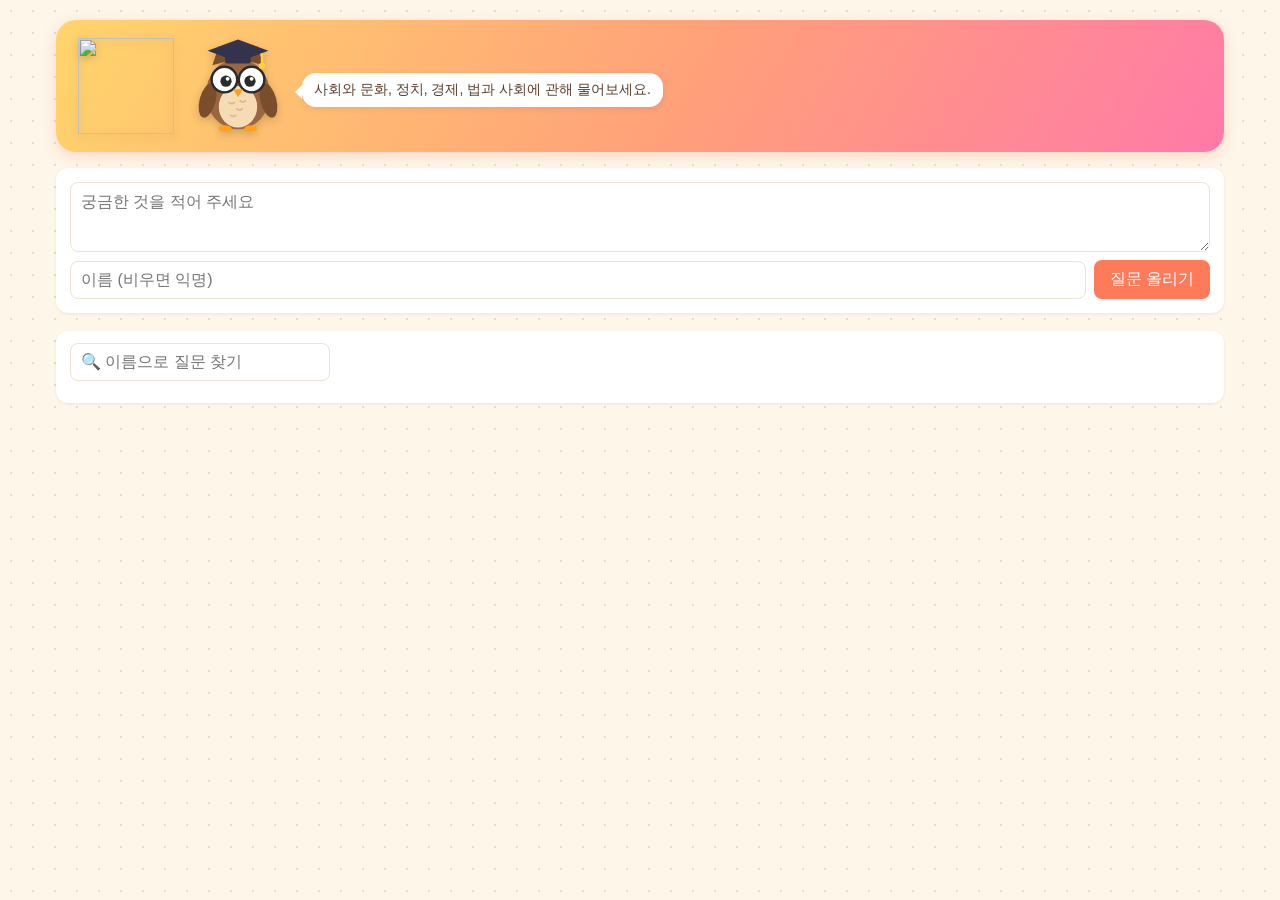
==== qna-board/Index.html @ d5043585 "지난 달 질문을 연월 묶음으로 접어 두기 Co-Authored-By: Claude Opus 5.5 <noreply@anthropic.com> Claude-Session: https" ====
<!DOCTYPE html>
<html lang="ko">
<head>
  <base target="_top">
  <meta charset="utf-8">
  <style>
    :root {
      --bg: #fdf6e9; --card: #fff; --ink: #2b2b2b; --muted: #7a7266; --line: #ece3d3;
      --accent: #ff7a59; --ai-bg: #eaf4ff; --ai-ink: #2560b5; --err: #c0392b;
    }
    * { box-sizing: border-box; }
    body { margin: 0; color: var(--ink);
      background: var(--bg) radial-gradient(#e9dcc4 1.2px, transparent 1.2px) 0 0 / 22px 22px;
      font-family: -apple-system, "Apple SD Gothic Neo", "Malgun Gothic", "Noto Sans KR", sans-serif; }
    header { padding: 20px 16px 8px; max-width: 1200px; margin: 0 auto; }
    .hero { display: flex; align-items: center; gap: 16px; border-radius: 20px; padding: 18px 22px;
      background: linear-gradient(120deg, #ffd56b 0%, #ff9f7a 55%, #ff7aa8 100%);
      box-shadow: 0 4px 14px rgba(255,122,89,.25); }
    .hero .mascot { width: 96px; height: 96px; flex: none; filter: drop-shadow(0 3px 4px rgba(0,0,0,.18)); }
    .hero img.mascot { object-fit: contain; }
    h1 { margin: 0 0 8px; font-size: 26px; color: #3a2414; }
    .bubble { position: relative; display: inline-block; background: #fff; border-radius: 14px;
      padding: 8px 12px; font-size: 14px; color: #5a3d2b; box-shadow: 0 2px 6px rgba(0,0,0,.08); }
    .bubble::before { content: ''; position: absolute; left: -7px; top: 12px; border: 7px solid transparent;
      border-left: 0; border-right-color: #fff; }
    @media (max-width: 520px) { .hero .mascot { width: 68px; height: 68px; } h1 { font-size: 21px; } }
    main { padding: 8px 16px 40px; max-width: 1200px; margin: 0 auto; }

    .composer { background: var(--card); border-radius: 12px; padding: 14px; margin-bottom: 18px;
      box-shadow: 0 1px 3px rgba(0,0,0,.08); display: grid; gap: 8px; }
    input, textarea { width: 100%; font: inherit; padding: 9px 10px; border: 1px solid var(--line);
      border-radius: 8px; background: #fff; }
    textarea { resize: vertical; min-height: 70px; }
    .row { display: flex; gap: 8px; align-items: center; }
    .row input { flex: 1; }
    button { font: inherit; border: 0; border-radius: 8px; padding: 9px 16px; cursor: pointer;
      background: var(--accent); color: #fff; white-space: nowrap; }
    button:disabled { opacity: .5; cursor: default; }
    button.link { background: none; color: var(--accent); padding: 4px 0; justify-self: start; }

    .board { display: grid; grid-template-columns: repeat(4, minmax(0, 1fr)); gap: 14px; align-items: start; }
    @media (max-width: 1000px) { .board { grid-template-columns: repeat(2, minmax(0, 1fr)); } }
    @media (max-width: 560px) { .board { grid-template-columns: 1fr; } }
    .col-head { position: sticky; top: 0; z-index: 1; display: flex; justify-content: space-between; align-items: center;
      background: var(--tone); color: #2b2b2b; font-weight: 700; font-size: 17px; border-radius: 14px;
      padding: 12px 14px; margin-bottom: 12px; box-shadow: 0 2px 6px rgba(0,0,0,.08); }
    .col-head .count { font-size: 13px; background: rgba(255,255,255,.7); border-radius: 999px; padding: 2px 9px; }
    .month { margin-bottom: 12px; }
    .month-head { width: 100%; display: flex; justify-content: space-between; align-items: center;
      background: rgba(255,255,255,.75); color: #4a3b2c; border: 1px dashed var(--tone); border-radius: 12px;
      padding: 9px 12px; font-size: 14px; font-weight: 600; }
    .month-head .count { font-size: 12px; background: var(--tone); border-radius: 999px; padding: 1px 8px; }
    .month.open .month-head { margin-bottom: 10px; border-style: solid; }
    .col-empty { color: var(--muted); font-size: 13px; text-align: center; padding: 14px 0; }
    .sorting { margin-top: 24px; }
    .finder { background: var(--card); border-radius: 12px; padding: 12px 14px; margin-bottom: 16px;
      box-shadow: 0 1px 3px rgba(0,0,0,.08); }
    .finder .row input { max-width: 260px; }
    .names { display: flex; flex-wrap: wrap; gap: 6px; margin-top: 10px; max-height: 92px; overflow-y: auto; }
    .name { font: inherit; font-size: 13px; padding: 4px 10px; border-radius: 999px; background: #f3ece0; color: #4a3b2c; }
    .name b { font-weight: 700; color: var(--accent); margin-left: 3px; }
    .name.on { background: var(--accent); color: #fff; }
    .name.on b { color: #fff; }
    .filter-note { margin-top: 10px; font-size: 14px; }
    .filter-note button { margin-left: 6px; }
    .sorting .label { font-size: 13px; color: var(--muted); margin-bottom: 8px; }
    .sorting .cards { columns: 280px; column-gap: 14px; }
    .tone-0 { --tone: #8fd3a8; } .tone-1 { --tone: #8cc4ff; } .tone-2 { --tone: #ffd56b; } .tone-3 { --tone: #c3a6ff; }
    .tone-x { --tone: #e2d6c2; }
    .card { break-inside: avoid; background: var(--card); border-radius: 14px; padding: 14px;
      margin-bottom: 16px; box-shadow: 0 2px 6px rgba(0,0,0,.07); border-top: 6px solid var(--tone, #ffd56b); }

    .meta { font-size: 12px; color: var(--muted); margin-bottom: 6px; }
    .q { white-space: pre-wrap; word-break: break-word; font-size: 16px; line-height: 1.5; }
    .comments { margin-top: 12px; border-top: 1px solid var(--line); padding-top: 8px; display: grid; gap: 8px; }
    .c { font-size: 14px; line-height: 1.55; word-break: break-word; }
    .c .who { font-weight: 600; font-size: 12px; margin-bottom: 2px; display: flex; align-items: center; gap: 6px; }
    .c .av { width: 26px; height: 26px; flex: none; border-radius: 50%; background: #fff; object-fit: contain; }
    .c.ai { background: var(--ai-bg); border-radius: 8px; padding: 8px 10px; }
    .c.ai .who { color: var(--ai-ink); }
    .c .body { white-space: pre-wrap; }
    .pending { font-size: 13px; color: var(--ai-ink); }
    .error { font-size: 13px; color: var(--err); }
    .reply { margin-top: 8px; display: none; gap: 6px; }
    .reply.open { display: grid; }
    .toast { position: fixed; left: 50%; bottom: 20px; transform: translateX(-50%); background: #333;
      color: #fff; padding: 10px 16px; border-radius: 8px; font-size: 14px; display: none; }
  </style>
</head>
<body>
  <!-- AI 선생님 캐릭터 (부엉이). 스크립트 속성 CHARACTER_IMAGE_URL 을 넣으면 그 이미지로 바뀝니다. -->
  <svg width="0" height="0" style="position:absolute" aria-hidden="true">
    <symbol id="owl" viewBox="0 0 120 120">
      <polygon points="28,34 36,10 50,28" fill="#7a4e2d"/>
      <polygon points="92,34 84,10 70,28" fill="#7a4e2d"/>
      <ellipse cx="60" cy="70" rx="40" ry="44" fill="#9a6640"/>
      <ellipse cx="22" cy="78" rx="10" ry="22" fill="#7a4e2d" transform="rotate(15 22 78)"/>
      <ellipse cx="98" cy="78" rx="10" ry="22" fill="#7a4e2d" transform="rotate(-15 98 78)"/>
      <ellipse cx="60" cy="86" rx="24" ry="26" fill="#f6dcb4"/>
      <path d="M48 80 q4 4 8 0 M58 88 q4 4 8 0 M50 96 q4 4 8 0 M62 78 q4 4 8 0" stroke="#d9b98c" stroke-width="2" fill="none"/>
      <circle cx="43" cy="52" r="15" fill="#fff"/>
      <circle cx="77" cy="52" r="15" fill="#fff"/>
      <circle cx="45" cy="54" r="7" fill="#2b2b2b"/>
      <circle cx="75" cy="54" r="7" fill="#2b2b2b"/>
      <circle cx="47" cy="51" r="2.4" fill="#fff"/>
      <circle cx="77" cy="51" r="2.4" fill="#fff"/>
      <circle cx="43" cy="52" r="16" fill="none" stroke="#2b2b2b" stroke-width="3"/>
      <circle cx="77" cy="52" r="16" fill="none" stroke="#2b2b2b" stroke-width="3"/>
      <line x1="59" y1="52" x2="61" y2="52" stroke="#2b2b2b" stroke-width="3"/>
      <polygon points="54,64 66,64 60,74" fill="#ff9f1c"/>
      <ellipse cx="44" cy="113" rx="8" ry="4" fill="#ff9f1c"/>
      <ellipse cx="76" cy="113" rx="8" ry="4" fill="#ff9f1c"/>
      <polygon points="60,2 98,16 60,30 22,16" fill="#33334d"/>
      <rect x="44" y="20" width="32" height="12" rx="3" fill="#33334d"/>
      <path d="M90 19 v14" stroke="#ffd23f" stroke-width="3"/>
      <circle cx="90" cy="35" r="4" fill="#ffd23f"/>
    </symbol>
  </svg>

  <header>
    <div class="hero">
      <? if (characterUrl) { ?>
        <img class="mascot" src="<?= characterUrl ?>" alt="">
      <? } else { ?>
        <svg class="mascot" role="img" aria-label="AI 선생님 캐릭터"><use href="#owl"/></svg>
      <? } ?>
      <div>
        <h1><?= boardTitle ?></h1>
        <div class="bubble">사회와 문화, 정치, 경제, 법과 사회에 관해 물어보세요.</div>
      </div>
    </div>
  </header>

  <main>
    <form class="composer" id="composer">
      <textarea id="qText" maxlength="1000" placeholder="궁금한 것을 적어 주세요" required></textarea>
      <div class="row">
        <input id="qName" maxlength="30" placeholder="이름 (비우면 익명)">
        <button id="qSubmit" type="submit">질문 올리기</button>
      </div>
    </form>

    <div class="finder">
      <div class="row">
        <input id="nameSearch" placeholder="🔍 이름으로 질문 찾기">
      </div>
      <div class="names" id="names"></div>
      <div class="filter-note" id="filterNote" style="display:none"></div>
    </div>

    <div id="grid"></div>
  </main>

  <div class="toast" id="toast"></div>

  <script>
    var REFRESH_MS = 10000;
    var CATEGORIES = ['사회와 문화', '정치', '경제', '법과 사회'];
    var CHARACTER_URL = <?!= JSON.stringify(characterUrl) ?>;
    var AVATAR = CHARACTER_URL
      ? '<img class="av" src="' + CHARACTER_URL.replace(/"/g, '&quot;') + '" alt="">'
      : '<svg class="av" viewBox="0 0 120 120"><use href="#owl"/></svg>';
    var grid = document.getElementById('grid');
    var openReplies = {};   // 댓글 입력창을 열어 둔 글 (새로고침해도 유지)
    var drafts = {};        // 작성 중인 댓글 내용
    var localPending = [];  // 서버 저장 전, 화면에 먼저 보여 주는 내 질문
    var lastPosts = [];
    var nameFilter = '';    // 이름 색인에서 고른 사람 (정확히 일치)
    var nameQuery = '';     // 검색칸에 입력한 글자 (부분 일치)
    var openMonths = {};    // 펼쳐 둔 지난 달 묶음 (과목|연-월)

    // 이름은 이 브라우저에 기억해 둡니다.
    var nameInput = document.getElementById('qName');
    try { nameInput.value = localStorage.getItem('qna-name') || ''; } catch (e) {}
    nameInput.addEventListener('change', function () {
      try { localStorage.setItem('qna-name', nameInput.value); } catch (e) {}
    });

    function esc(s) {
      return String(s).replace(/[&<>"']/g, function (ch) {
        return { '&': '&amp;', '<': '&lt;', '>': '&gt;', '"': '&quot;', "'": '&#39;' }[ch];
      });
    }
    // AI 답변의 **굵게** 정도만 살립니다. (그 외 HTML은 모두 이스케이프)
    function fmt(s) {
      return esc(s).replace(/\*\*(.+?)\*\*/g, '<b>$1</b>').replace(/^\s*[*-] /gm, '• ');
    }
    function when(iso) {
      var d = new Date(iso);
      if (isNaN(d)) return '';
      return (d.getMonth() + 1) + '/' + d.getDate() + ' ' +
        d.getHours() + ':' + String(d.getMinutes()).padStart(2, '0');
    }
    function toast(msg) {
      var t = document.getElementById('toast');
      t.textContent = msg; t.style.display = 'block';
      clearTimeout(toast.timer);
      toast.timer = setTimeout(function () { t.style.display = 'none'; }, 3500);
    }
    function errMsg(e) { return (e && e.message) ? e.message : String(e); }

    function render(posts) {
      // 다시 그리기 전에 작성 중인 댓글을 보관
      grid.querySelectorAll('.reply textarea').forEach(function (ta) { drafts[ta.dataset.id] = ta.value; });

      lastPosts = posts;
      // 서버에 이미 저장된 내 질문은 임시 카드 대신 서버 카드로 보여 줌
      var mine = localPending.filter(function (lp) {
        return !posts.some(function (p) { return p.text === lp.text && p.author === lp.author; });
      });
      renderNames(posts);
      var all = mine.concat(posts).filter(matchesName);
      var note = document.getElementById('filterNote');
      if (nameFilter || nameQuery) {
        note.style.display = 'block';
        note.innerHTML = '<b>' + esc(nameFilter || nameQuery) + '</b>' + (nameFilter ? '' : ' (이)가 들어간 이름') +
          '의 질문 ' + all.length + '개' + '<button class="link" id="clearFilter">전체 보기</button>';
      } else {
        note.style.display = 'none';
      }
      var cols = CATEGORIES.map(function () { return []; });
      var sorting = [];
      all.forEach(function (p) {
        var i = CATEGORIES.indexOf(p.category);
        (i === -1 ? sorting : cols[i]).push(p);
      });

      var html = '';
      var sortingHtml = '';
      if (sorting.length) {
        sortingHtml = '<div class="sorting"><div class="label">아직 분류되지 않은 질문</div>' +
          '<div class="cards">' + sorting.map(function (p) { return card(p, 'x'); }).join('') + '</div></div>';
      }
      html += '<div class="board">' + CATEGORIES.map(function (name, i) {
        return '<section class="tone-' + i + '">' +
          '<div class="col-head">' + esc(name) + '<span class="count">' + cols[i].length + '</span></div>' +
          (cols[i].length ? columnBody(cols[i], i, name)
                          : '<div class="col-empty">아직 질문이 없어요</div>') +
          '</section>';
      }).join('') + '</div>';
      grid.innerHTML = html + sortingHtml;
    }

    // 이번 달 질문은 그대로 보여 주고, 지난 달 질문은 "2026년 10월" 묶음으로 접어 둡니다.
    function monthKey(iso) {
      var d = new Date(iso);
      if (isNaN(d)) return '';
      return d.getFullYear() + '-' + String(d.getMonth() + 1).padStart(2, '0');
    }
    function columnBody(posts, toneIdx, catName) {
      var now = new Date();
      var thisMonth = now.getFullYear() + '-' + String(now.getMonth() + 1).padStart(2, '0');
      var current = [], months = {}, order = [];
      posts.forEach(function (p) {
        var k = monthKey(p.createdAt);
        if (!k || k >= thisMonth) { current.push(p); return; }
        if (!months[k]) { months[k] = []; order.push(k); }
        months[k].push(p);
      });
      order.sort().reverse(); // 최근 달이 위로
      var filtering = !!(nameFilter || nameQuery); // 이름으로 찾을 때는 지난 달도 펼쳐서 한눈에
      var html = current.map(function (p) { return card(p, toneIdx); }).join('');
      if (!current.length && order.length) html += '<div class="col-empty">이번 달 질문은 아직 없어요</div>';
      order.forEach(function (k) {
        var id = catName + '|' + k;
        var open = filtering || openMonths[id];
        var parts = k.split('-');
        html += '<div class="month' + (open ? ' open' : '') + '">' +
          '<button type="button" class="month-head" data-month="' + esc(id) + '">' +
          '<span>' + (open ? '▾' : '▸') + ' ' + parts[0] + '년 ' + Number(parts[1]) + '월</span>' +
          '<span class="count">' + months[k].length + '</span></button>' +
          (open ? '<div class="month-body">' + months[k].map(function (p) { return card(p, toneIdx); }).join('') + '</div>' : '') +
          '</div>';
      });
      return html;
    }

    function matchesName(p) {
      if (nameFilter) return p.author === nameFilter;
      if (nameQuery) return p.author.toLowerCase().indexOf(nameQuery.toLowerCase()) !== -1;
      return true;
    }

    // 질문한 사람 이름 색인 (질문 많은 순, 같으면 가나다순)
    function renderNames(posts) {
      var counts = {};
      posts.forEach(function (p) { counts[p.author] = (counts[p.author] || 0) + 1; });
      var names = Object.keys(counts).filter(function (n) {
        return !nameQuery || n.toLowerCase().indexOf(nameQuery.toLowerCase()) !== -1;
      }).sort(function (a, b) { return counts[b] - counts[a] || a.localeCompare(b, 'ko'); });
      document.getElementById('names').innerHTML = names.map(function (n) {
        return '<button type="button" class="name' + (n === nameFilter ? ' on' : '') + '" data-name="' + esc(n) + '">' +
          esc(n) + '<b>' + counts[n] + '</b></button>';
      }).join('') || '<span class="meta">아직 질문한 사람이 없어요</span>';
    }

    function card(p, toneIdx) {
        var comments = p.comments.map(function (c) {
          return '<div class="c' + (c.isAI ? ' ai' : '') + '">' +
            '<div class="who">' + (c.isAI ? AVATAR : '') + esc(c.author) +
            ' <span class="meta">' + when(c.createdAt) + '</span></div>' +
            '<div class="body">' + (c.isAI ? fmt(c.text) : esc(c.text)) + '</div></div>';
        }).join('');
        var state = '';
        if (p.status === 'pending') state = '<div class="pending">✏️ AI 선생님이 답변을 쓰고 있어요…</div>';
        if (p.status === 'error') state = '<div class="error">AI 답변을 받지 못했어요. ' +
          '<button class="link" data-retry="' + esc(p.id) + '">다시 받기</button></div>';
        var replyBox = p.local ? '' :
          '<button class="link" data-toggle="' + esc(p.id) + '">댓글 달기</button>' +
          '<div class="reply' + (openReplies[p.id] ? ' open' : '') + '">' +
          '<textarea data-id="' + esc(p.id) + '" maxlength="1000" placeholder="댓글">' +
          esc(drafts[p.id] || '') + '</textarea>' +
          '<button data-send="' + esc(p.id) + '">댓글 등록</button></div>';
        return '<div class="card tone-' + toneIdx + '">' +
          '<div class="meta">' + esc(p.author) + ' · ' + when(p.createdAt) + '</div>' +
          '<div class="q">' + esc(p.text) + '</div>' +
          '<div class="comments">' + comments + state + replyBox + '</div></div>';
    }

    function refresh() {
      google.script.run
        .withSuccessHandler(render)
        .withFailureHandler(function (e) { console.error(e); })
        .getBoard();
    }

    document.getElementById('composer').addEventListener('submit', function (ev) {
      ev.preventDefault();
      var textEl = document.getElementById('qText');
      var text = textEl.value.trim();
      if (!text) return;
      var name = nameInput.value.trim();
      var btn = document.getElementById('qSubmit');
      btn.disabled = true;

      var temp = { id: 'local-' + Date.now(), local: true, author: name || '익명',
        text: text, createdAt: new Date().toISOString(), status: 'pending', comments: [] };
      localPending.unshift(temp);
      textEl.value = '';
      render(lastPosts); // 서버 응답 전에 내 질문을 바로 보여 줌
      btn.disabled = false;

      google.script.run
        .withSuccessHandler(function () { localPending.splice(localPending.indexOf(temp), 1); refresh(); })
        .withFailureHandler(function (e) {
          localPending.splice(localPending.indexOf(temp), 1);
          textEl.value = text;
          toast('질문을 올리지 못했어요: ' + errMsg(e));
          refresh();
        })
        .addPost(name, text);
    });

    document.getElementById('nameSearch').addEventListener('input', function (ev) {
      nameQuery = ev.target.value.trim();
      nameFilter = '';
      render(lastPosts);
    });
    document.querySelector('.finder').addEventListener('click', function (ev) {
      var btn = ev.target.closest('button');
      if (!btn) return;
      if (btn.id === 'clearFilter') {
        nameFilter = ''; nameQuery = '';
        document.getElementById('nameSearch').value = '';
      } else if (btn.dataset.name != null) {
        nameFilter = nameFilter === btn.dataset.name ? '' : btn.dataset.name;
      }
      render(lastPosts);
    });

    grid.addEventListener('click', function (ev) {
      var mh = ev.target.closest('.month-head');
      if (mh) {
        openMonths[mh.dataset.month] = !openMonths[mh.dataset.month];
        render(lastPosts);
        return;
      }
      var t = ev.target;
      if (t.dataset.toggle) {
        var id = t.dataset.toggle;
        openReplies[id] = !openReplies[id];
        t.nextElementSibling.classList.toggle('open', openReplies[id]);
        if (openReplies[id]) t.nextElementSibling.querySelector('textarea').focus();
      } else if (t.dataset.send) {
        var pid = t.dataset.send;
        var ta = t.parentNode.querySelector('textarea');
        var text = ta.value.trim();
        if (!text) return;
        t.disabled = true;
        google.script.run
          .withSuccessHandler(function (aiReplies) {
            drafts[pid] = ''; ta.value = ''; openReplies[pid] = false; refresh();
            if (aiReplies) {
              google.script.run.withSuccessHandler(refresh).withFailureHandler(refresh).retryAnswer(pid);
            }
          })
          .withFailureHandler(function (e) { t.disabled = false; toast('댓글을 올리지 못했어요: ' + errMsg(e)); })
          .addComment(pid, nameInput.value.trim(), text);
      } else if (t.dataset.retry) {
        t.disabled = true;
        t.textContent = '요청 중…';
        google.script.run
          .withSuccessHandler(refresh)
          .withFailureHandler(function (e) { toast('다시 받기 실패: ' + errMsg(e)); refresh(); })
          .retryAnswer(t.dataset.retry);
      }
    });

    refresh();
    setInterval(function () { if (!document.hidden) refresh(); }, REFRESH_MS);
  </script>
</body>
</html>
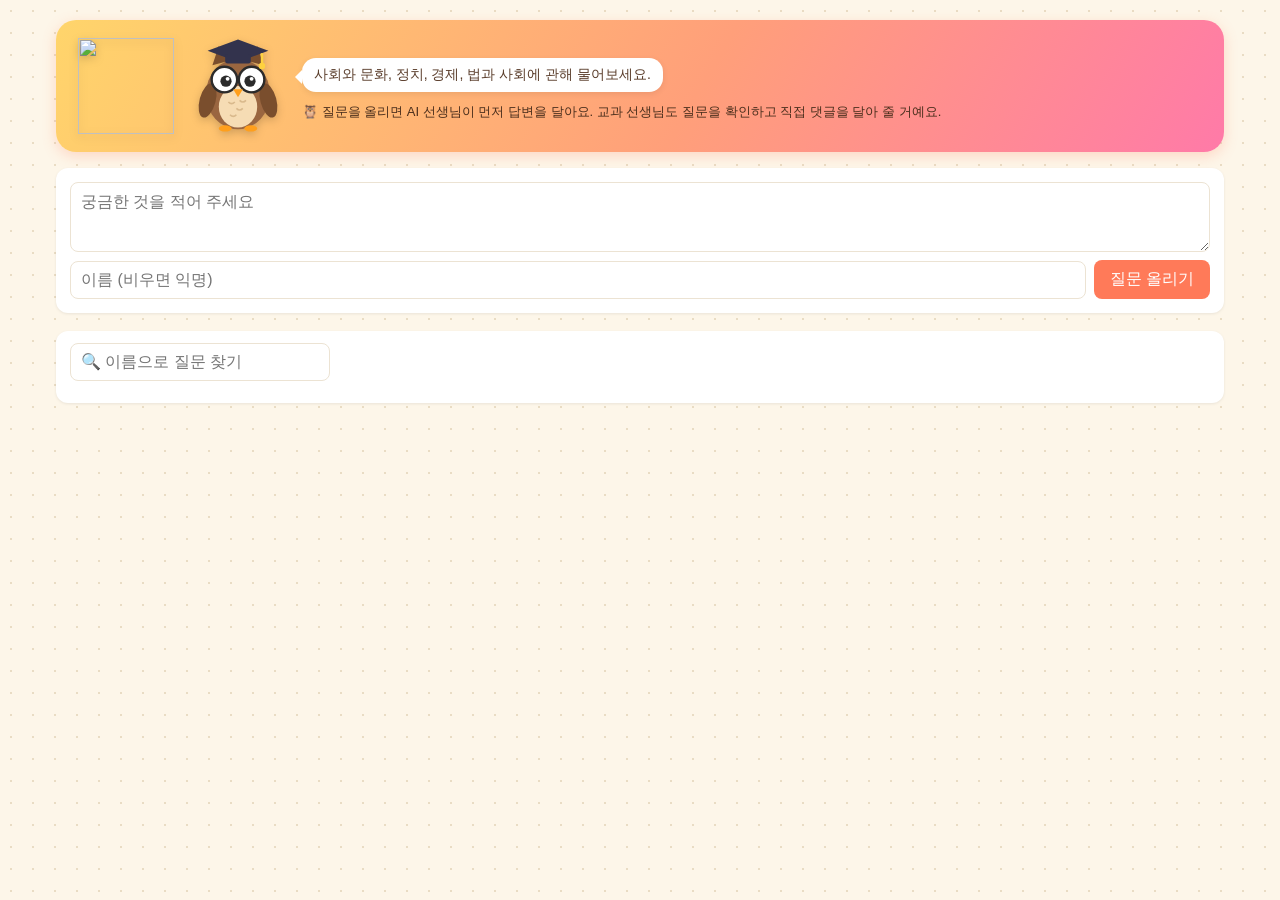
==== commit 2df3747a: "AI 답변과 교사 댓글 안내 문구 추가 Co-Authored-By: Claude Opus 5.5 <noreply@anthropic.com> Claude-Session: https:" ====
--- a/qna-board/Index.html
+++ b/qna-board/Index.html
@@ -23,6 +23,7 @@
       padding: 8px 12px; font-size: 14px; color: #5a3d2b; box-shadow: 0 2px 6px rgba(0,0,0,.08); }
     .bubble::before { content: ''; position: absolute; left: -7px; top: 12px; border: 7px solid transparent;
       border-left: 0; border-right-color: #fff; }
+    .howto { margin-top: 10px; font-size: 13px; color: #4a2e1c; line-height: 1.5; }
     @media (max-width: 520px) { .hero .mascot { width: 68px; height: 68px; } h1 { font-size: 21px; } }
     main { padding: 8px 16px 40px; max-width: 1200px; margin: 0 auto; }
 
@@ -127,6 +128,7 @@
       <div>
         <h1><?= boardTitle ?></h1>
         <div class="bubble">사회와 문화, 정치, 경제, 법과 사회에 관해 물어보세요.</div>
+        <div class="howto">🦉 질문을 올리면 AI 선생님이 먼저 답변을 달아요. 교과 선생님도 질문을 확인하고 직접 댓글을 달아 줄 거예요.</div>
       </div>
     </div>
   </header>
@@ -168,6 +170,14 @@
     var nameFilter = '';    // 이름 색인에서 고른 사람 (정확히 일치)
     var nameQuery = '';     // 검색칸에 입력한 글자 (부분 일치)
     var openMonths = {};    // 펼쳐 둔 지난 달 묶음 (과목|연-월)
+    var openTalks = {};     // 펼쳐 둔 댓글 대화
+    // 이 브라우저에서 질문하거나 댓글을 단 글은 대화를 늘 펼쳐서 보여 줍니다.
+    var mine = {};
+    try { mine = JSON.parse(localStorage.getItem('qna-mine') || '{}') || {}; } catch (e) {}
+    function markMine(id) {
+      mine[id] = 1;
+      try { localStorage.setItem('qna-mine', JSON.stringify(mine)); } catch (e) {}
+    }
 
     // 이름은 이 브라우저에 기억해 둡니다.
     var nameInput = document.getElementById('qName');
@@ -295,12 +305,20 @@
     }
 
     function card(p, toneIdx) {
-        var comments = p.comments.map(function (c) {
+        // 첫 AI 답변 뒤로 대화가 이어지면, 참여하지 않은 사람에게는 접어서 보여 줍니다.
+        var extra = p.comments.length - 1;
+        var folded = extra >= 2 && !mine[p.id] && !openTalks[p.id];
+        var shown = folded ? p.comments.slice(0, 1) : p.comments;
+        var talkBtn = extra >= 2 && !mine[p.id]
+          ? '<button class="link" data-talk="' + esc(p.id) + '">' +
+            (folded ? '💬 이어진 대화 ' + extra + '개 보기' : '대화 접기') + '</button>'
+          : '';
+        var comments = shown.map(function (c) {
           return '<div class="c' + (c.isAI ? ' ai' : '') + '">' +
             '<div class="who">' + (c.isAI ? AVATAR : '') + esc(c.author) +
             ' <span class="meta">' + when(c.createdAt) + '</span></div>' +
             '<div class="body">' + (c.isAI ? fmt(c.text) : esc(c.text)) + '</div></div>';
-        }).join('');
+        }).join('') + talkBtn;
         var state = '';
         if (p.status === 'pending') state = '<div class="pending">✏️ AI 선생님이 답변을 쓰고 있어요…</div>';
         if (p.status === 'error') state = '<div class="error">AI 답변을 받지 못했어요. ' +
@@ -341,7 +359,7 @@
       btn.disabled = false;
 
       google.script.run
-        .withSuccessHandler(function () { localPending.splice(localPending.indexOf(temp), 1); refresh(); })
+        .withSuccessHandler(function (id) { markMine(id); localPending.splice(localPending.indexOf(temp), 1); refresh(); })
         .withFailureHandler(function (e) {
           localPending.splice(localPending.indexOf(temp), 1);
           textEl.value = text;
@@ -376,6 +394,11 @@
         return;
       }
       var t = ev.target;
+      if (t.dataset.talk) {
+        openTalks[t.dataset.talk] = !openTalks[t.dataset.talk];
+        render(lastPosts);
+        return;
+      }
       if (t.dataset.toggle) {
         var id = t.dataset.toggle;
         openReplies[id] = !openReplies[id];
@@ -389,6 +412,7 @@
         t.disabled = true;
         google.script.run
           .withSuccessHandler(function (aiReplies) {
+            markMine(pid);
             drafts[pid] = ''; ta.value = ''; openReplies[pid] = false; refresh();
             if (aiReplies) {
               google.script.run.withSuccessHandler(refresh).withFailureHandler(refresh).retryAnswer(pid);
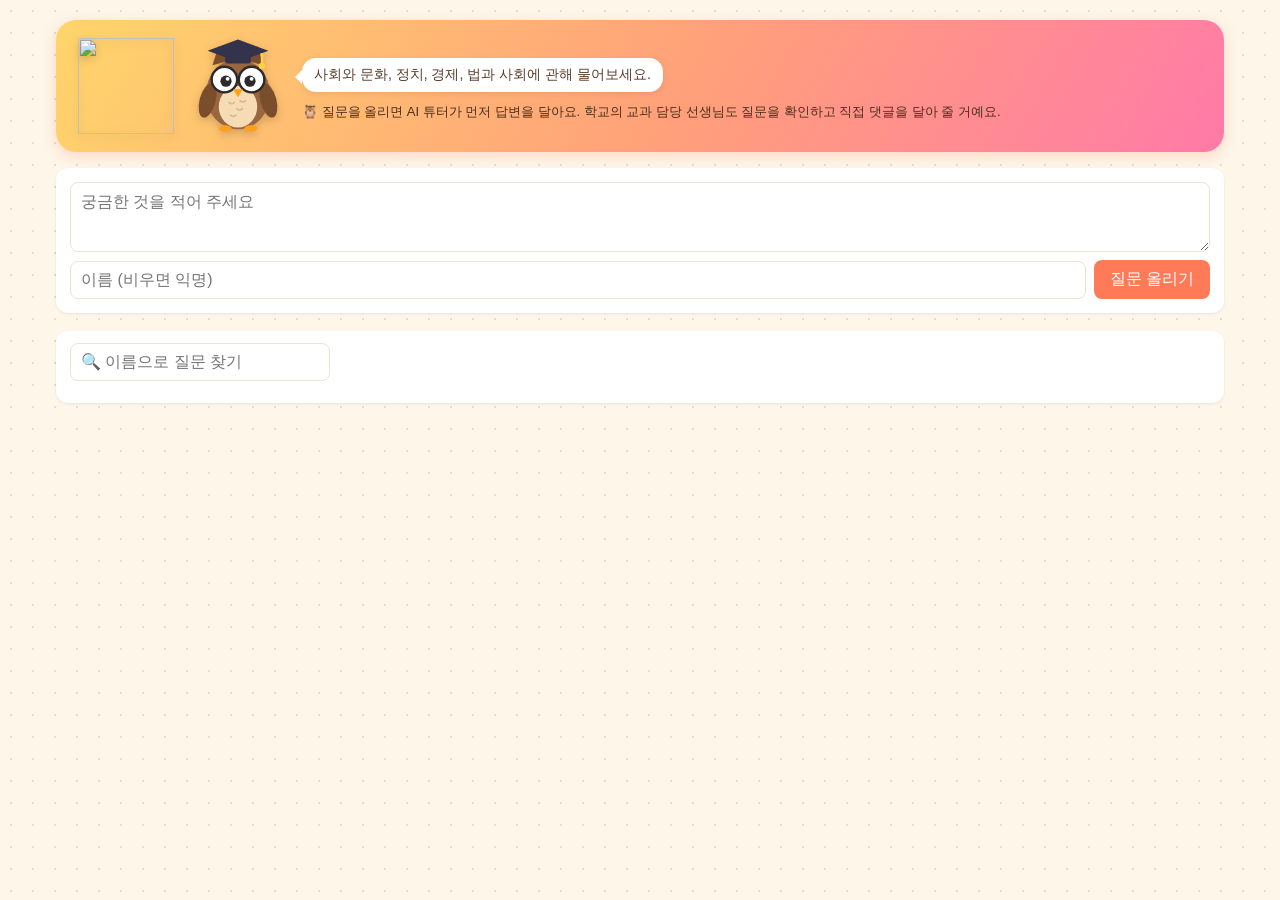
==== commit 7f7021be: "명칭 변경: AI 튜터, 학교의 교과 담당 선생님 Co-Authored-By: Claude Opus 5.5 <noreply@anthropic.com> Claude-Session: " ====
--- a/qna-board/Index.html
+++ b/qna-board/Index.html
@@ -42,7 +42,7 @@
     .board { display: grid; grid-template-columns: repeat(4, minmax(0, 1fr)); gap: 14px; align-items: start; }
     @media (max-width: 1000px) { .board { grid-template-columns: repeat(2, minmax(0, 1fr)); } }
     @media (max-width: 560px) { .board { grid-template-columns: 1fr; } }
-    .col-head { position: sticky; top: 0; z-index: 1; display: flex; justify-content: space-between; align-items: center;
+    .col-head { width: 100%; font: inherit; cursor: pointer; position: sticky; top: 0; z-index: 1; display: flex; justify-content: space-between; align-items: center;
       background: var(--tone); color: #2b2b2b; font-weight: 700; font-size: 17px; border-radius: 14px;
       padding: 12px 14px; margin-bottom: 12px; box-shadow: 0 2px 6px rgba(0,0,0,.08); }
     .col-head .count { font-size: 13px; background: rgba(255,255,255,.7); border-radius: 999px; padding: 2px 9px; }
@@ -52,6 +52,11 @@
       padding: 9px 12px; font-size: 14px; font-weight: 600; }
     .month-head .count { font-size: 12px; background: var(--tone); border-radius: 999px; padding: 1px 8px; }
     .month.open .month-head { margin-bottom: 10px; border-style: solid; }
+    .card.movable { cursor: grab; }
+    .card.dragging { opacity: .4; }
+    .pick { float: right; font: inherit; font-size: 12px; padding: 3px 6px; border: 1px solid var(--line);
+      border-radius: 8px; background: #fff; margin: -2px 0 4px 8px; }
+    section.drop-on .col-head { outline: 3px dashed var(--accent); outline-offset: 3px; }
     .col-empty { color: var(--muted); font-size: 13px; text-align: center; padding: 14px 0; }
     .sorting { margin-top: 24px; }
     .finder { background: var(--card); border-radius: 12px; padding: 12px 14px; margin-bottom: 16px;
@@ -89,7 +94,7 @@
   </style>
 </head>
 <body>
-  <!-- AI 선생님 캐릭터 (부엉이). 스크립트 속성 CHARACTER_IMAGE_URL 을 넣으면 그 이미지로 바뀝니다. -->
+  <!-- AI 튜터 캐릭터 (부엉이). 스크립트 속성 CHARACTER_IMAGE_URL 을 넣으면 그 이미지로 바뀝니다. -->
   <svg width="0" height="0" style="position:absolute" aria-hidden="true">
     <symbol id="owl" viewBox="0 0 120 120">
       <polygon points="28,34 36,10 50,28" fill="#7a4e2d"/>
@@ -123,12 +128,12 @@
       <? if (characterUrl) { ?>
         <img class="mascot" src="<?= characterUrl ?>" alt="">
       <? } else { ?>
-        <svg class="mascot" role="img" aria-label="AI 선생님 캐릭터"><use href="#owl"/></svg>
+        <svg class="mascot" role="img" aria-label="AI 튜터 캐릭터"><use href="#owl"/></svg>
       <? } ?>
       <div>
         <h1><?= boardTitle ?></h1>
         <div class="bubble">사회와 문화, 정치, 경제, 법과 사회에 관해 물어보세요.</div>
-        <div class="howto">🦉 질문을 올리면 AI 선생님이 먼저 답변을 달아요. 교과 선생님도 질문을 확인하고 직접 댓글을 달아 줄 거예요.</div>
+        <div class="howto">🦉 질문을 올리면 AI 튜터가 먼저 답변을 달아요. 학교의 교과 담당 선생님도 질문을 확인하고 직접 댓글을 달아 줄 거예요.</div>
       </div>
     </div>
   </header>
@@ -171,6 +176,9 @@
     var nameQuery = '';     // 검색칸에 입력한 글자 (부분 일치)
     var openMonths = {};    // 펼쳐 둔 지난 달 묶음 (과목|연-월)
     var openTalks = {};     // 펼쳐 둔 댓글 대화
+    var openCols = {};      // 펼쳐 둔 과목 칸 (이 브라우저에 기억)
+    var justPosted = {};    // 방금 올린 내 질문: 분류되면 그 과목 칸을 자동으로 펼쳐 답변이 보이게
+    try { openCols = JSON.parse(localStorage.getItem('qna-open-cols') || '{}') || {}; } catch (e) {}
     // 이 브라우저에서 질문하거나 댓글을 단 글은 대화를 늘 펼쳐서 보여 줍니다.
     var mine = {};
     try { mine = JSON.parse(localStorage.getItem('qna-mine') || '{}') || {}; } catch (e) {}
@@ -228,6 +236,9 @@
       } else {
         note.style.display = 'none';
       }
+      posts.forEach(function (p) {
+        if (justPosted[p.id] && p.category) { openCols[p.category] = true; delete justPosted[p.id]; }
+      });
       var cols = CATEGORIES.map(function () { return []; });
       var sorting = [];
       all.forEach(function (p) {
@@ -238,13 +249,16 @@
       var html = '';
       var sortingHtml = '';
       if (sorting.length) {
-        sortingHtml = '<div class="sorting"><div class="label">아직 분류되지 않은 질문</div>' +
+        sortingHtml = '<div class="sorting"><div class="label">아직 분류되지 않은 질문 · 쪽지를 과목 칸으로 끌어다 놓거나 과목을 골라 주세요</div>' +
           '<div class="cards">' + sorting.map(function (p) { return card(p, 'x'); }).join('') + '</div></div>';
       }
       html += '<div class="board">' + CATEGORIES.map(function (name, i) {
-        return '<section class="tone-' + i + '">' +
-          '<div class="col-head">' + esc(name) + '<span class="count">' + cols[i].length + '</span></div>' +
-          (cols[i].length ? columnBody(cols[i], i, name)
+        // 과목 칸은 처음엔 접혀 있고, 제목을 누르면 펼쳐집니다. 이름으로 찾을 때는 자동으로 펼칩니다.
+        var open = openCols[name] || nameFilter || nameQuery;
+        return '<section class="tone-' + i + '" data-cat="' + esc(name) + '">' +
+          '<button type="button" class="col-head" data-col="' + esc(name) + '">' +
+          '<span>' + (open ? '▾ ' : '▸ ') + esc(name) + '</span><span class="count">' + cols[i].length + '</span></button>' +
+          (!open ? '' : cols[i].length ? columnBody(cols[i], i, name)
                           : '<div class="col-empty">아직 질문이 없어요</div>') +
           '</section>';
       }).join('') + '</div>';
@@ -320,7 +334,7 @@
             '<div class="body">' + (c.isAI ? fmt(c.text) : esc(c.text)) + '</div></div>';
         }).join('') + talkBtn;
         var state = '';
-        if (p.status === 'pending') state = '<div class="pending">✏️ AI 선생님이 답변을 쓰고 있어요…</div>';
+        if (p.status === 'pending') state = '<div class="pending">✏️ AI 튜터가 답변을 쓰고 있어요…</div>';
         if (p.status === 'error') state = '<div class="error">AI 답변을 받지 못했어요. ' +
           '<button class="link" data-retry="' + esc(p.id) + '">다시 받기</button></div>';
         var replyBox = p.local ? '' :
@@ -329,13 +343,63 @@
           '<textarea data-id="' + esc(p.id) + '" maxlength="1000" placeholder="댓글">' +
           esc(drafts[p.id] || '') + '</textarea>' +
           '<button data-send="' + esc(p.id) + '">댓글 등록</button></div>';
-        return '<div class="card tone-' + toneIdx + '">' +
+        var movable = toneIdx === 'x' && !p.local;
+        var picker = movable
+          ? '<select class="pick" data-pick="' + esc(p.id) + '"><option value="">📂 과목 정하기</option>' +
+            CATEGORIES.map(function (c) { return '<option>' + esc(c) + '</option>'; }).join('') + '</select>'
+          : '';
+        return '<div class="card tone-' + toneIdx + (movable ? ' movable" draggable="true" data-drag="' + esc(p.id) : '') + '">' +
+          picker +
           '<div class="meta">' + esc(p.author) + ' · ' + when(p.createdAt) + '</div>' +
           '<div class="q">' + esc(p.text) + '</div>' +
           '<div class="comments">' + comments + state + replyBox + '</div></div>';
     }
 
+    // 분류 안 된 쪽지를 과목 칸으로 옮기기 (끌어다 놓기 또는 과목 고르기)
+    var dragging = false;
+    function moveTo(postId, cat) {
+      var post = lastPosts.filter(function (p) { return p.id === postId; })[0];
+      if (!post || !cat) return;
+      post.category = cat; // 화면에 먼저 반영
+      render(lastPosts);
+      google.script.run
+        .withSuccessHandler(refresh)
+        .withFailureHandler(function (e) { toast('옮기지 못했어요: ' + errMsg(e)); refresh(); })
+        .setCategory(postId, cat);
+    }
+    grid.addEventListener('dragstart', function (ev) {
+      var c = ev.target.closest && ev.target.closest('[data-drag]');
+      if (!c) return;
+      dragging = true;
+      c.classList.add('dragging');
+      ev.dataTransfer.setData('text/plain', c.dataset.drag);
+      ev.dataTransfer.effectAllowed = 'move';
+    });
+    grid.addEventListener('dragend', function (ev) {
+      dragging = false;
+      if (ev.target.classList) ev.target.classList.remove('dragging');
+      grid.querySelectorAll('.drop-on').forEach(function (el) { el.classList.remove('drop-on'); });
+    });
+    grid.addEventListener('dragover', function (ev) {
+      var sec = ev.target.closest && ev.target.closest('section[data-cat]');
+      if (!sec || !dragging) return;
+      ev.preventDefault();
+      grid.querySelectorAll('.drop-on').forEach(function (el) { if (el !== sec) el.classList.remove('drop-on'); });
+      sec.classList.add('drop-on');
+    });
+    grid.addEventListener('drop', function (ev) {
+      var sec = ev.target.closest && ev.target.closest('section[data-cat]');
+      if (!sec) return;
+      ev.preventDefault();
+      dragging = false;
+      moveTo(ev.dataTransfer.getData('text/plain'), sec.dataset.cat);
+    });
+    grid.addEventListener('change', function (ev) {
+      if (ev.target.dataset && ev.target.dataset.pick) moveTo(ev.target.dataset.pick, ev.target.value);
+    });
+
     function refresh() {
+      if (dragging) return; // 끄는 도중에는 화면을 다시 그리지 않음
       google.script.run
         .withSuccessHandler(render)
         .withFailureHandler(function (e) { console.error(e); })
@@ -359,7 +423,7 @@
       btn.disabled = false;
 
       google.script.run
-        .withSuccessHandler(function (id) { markMine(id); localPending.splice(localPending.indexOf(temp), 1); refresh(); })
+        .withSuccessHandler(function (id) { markMine(id); justPosted[id] = 1; localPending.splice(localPending.indexOf(temp), 1); refresh(); })
         .withFailureHandler(function (e) {
           localPending.splice(localPending.indexOf(temp), 1);
           textEl.value = text;
@@ -387,6 +451,13 @@
     });
 
     grid.addEventListener('click', function (ev) {
+      var ch = ev.target.closest('.col-head');
+      if (ch) {
+        openCols[ch.dataset.col] = !openCols[ch.dataset.col];
+        try { localStorage.setItem('qna-open-cols', JSON.stringify(openCols)); } catch (e) {}
+        render(lastPosts);
+        return;
+      }
       var mh = ev.target.closest('.month-head');
       if (mh) {
         openMonths[mh.dataset.month] = !openMonths[mh.dataset.month];
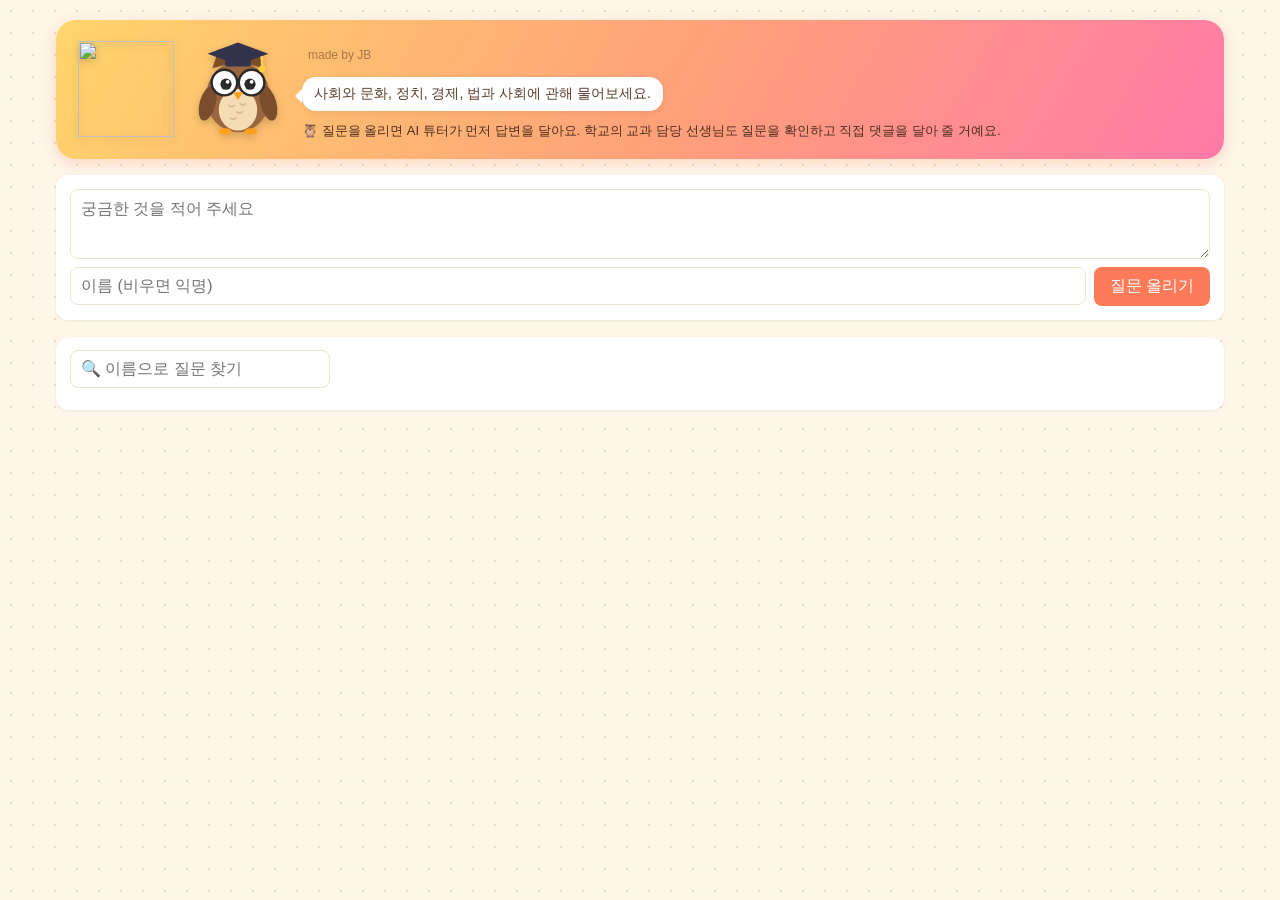
==== commit 4975b44b: "게시판 제목 옆에 made by JB 표시 Co-Authored-By: Claude Opus 5.5 <noreply@anthropic.com> Claude-Session: http" ====
--- a/qna-board/Index.html
+++ b/qna-board/Index.html
@@ -23,6 +23,7 @@
       padding: 8px 12px; font-size: 14px; color: #5a3d2b; box-shadow: 0 2px 6px rgba(0,0,0,.08); }
     .bubble::before { content: ''; position: absolute; left: -7px; top: 12px; border: 7px solid transparent;
       border-left: 0; border-right-color: #fff; }
+    .credit { font-size: 12px; font-weight: 400; color: rgba(58,36,20,.45); margin-left: 6px; vertical-align: middle; }
     .howto { margin-top: 10px; font-size: 13px; color: #4a2e1c; line-height: 1.5; }
     @media (max-width: 520px) { .hero .mascot { width: 68px; height: 68px; } h1 { font-size: 21px; } }
     main { padding: 8px 16px 40px; max-width: 1200px; margin: 0 auto; }
@@ -131,7 +132,7 @@
         <svg class="mascot" role="img" aria-label="AI 튜터 캐릭터"><use href="#owl"/></svg>
       <? } ?>
       <div>
-        <h1><?= boardTitle ?></h1>
+        <h1><?= boardTitle ?> <span class="credit">made by JB</span></h1>
         <div class="bubble">사회와 문화, 정치, 경제, 법과 사회에 관해 물어보세요.</div>
         <div class="howto">🦉 질문을 올리면 AI 튜터가 먼저 답변을 달아요. 학교의 교과 담당 선생님도 질문을 확인하고 직접 댓글을 달아 줄 거예요.</div>
       </div>
